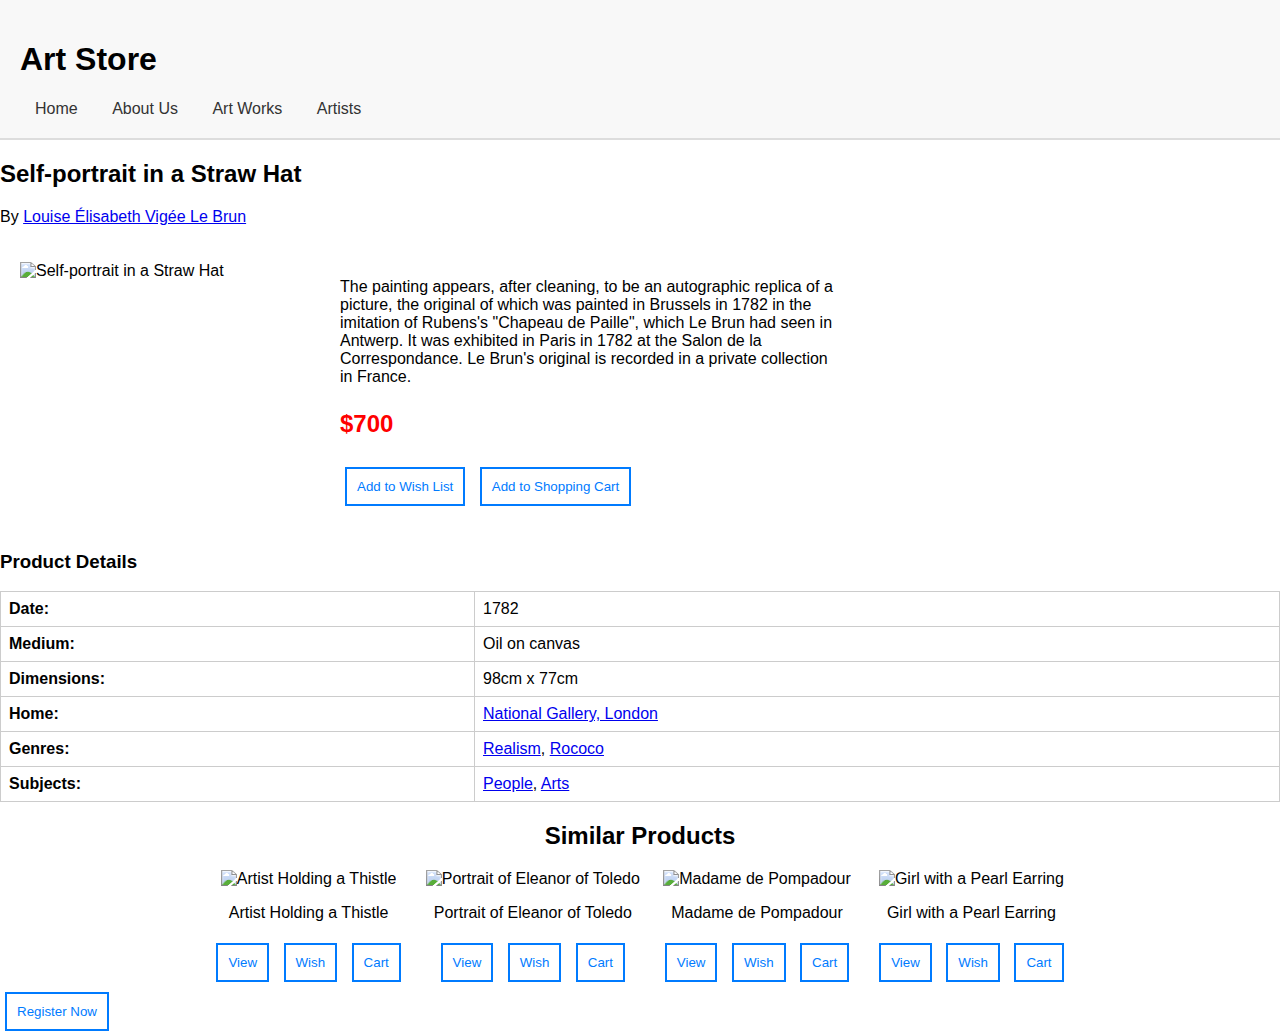
==== index.html @ 7c68e3cb "Add files via upload" ====
<!DOCTYPE html>
<html lang="en">
<head>
    <meta charset="UTF-8">
    <meta name="viewport" content="width=device-width, initial-scale=1.0">
    <title>Art Store</title>
    <link rel="stylesheet" href="styles.css">
</head>
<body>
    <header>
        <h1>Art Store</h1>
        <nav>
            <a href="#">Home</a>
            <a href="#">About Us</a>
            <a href="#">Art Works</a>
            <a href="#">Artists</a>
        </nav>
    </header>

    

    <main>
        <section class="product">
            <h2>Self-portrait in a Straw Hat</h2>
            <p>By <a href="#">Louise Élisabeth Vigée Le Brun</a></p>

            <div class="product-container">
                <img src="images/image5.jpg" alt="Self-portrait in a Straw Hat">
                
                <div class="product-info">
                    <p>
                        The painting appears, after cleaning, to be an autographic replica of a picture, 
                        the original of which was painted in Brussels in 1782 in the imitation of Rubens's 
                        "Chapeau de Paille", which Le Brun had seen in Antwerp. It was exhibited in Paris in 1782 
                        at the Salon de la Correspondance. Le Brun's original is recorded in a private collection in France.
                    </p>
                    <p class="price"><strong>$700</strong></p>
                    <button>Add to Wish List</button>
                    <button>Add to Shopping Cart</button>
                </div>
            </div>

            <div class="product-details">
                <h3>Product Details</h3>
                <table>
                    <tr>
                        <td><strong>Date:</strong></td>
                        <td>1782</td>
                    </tr>
                    <tr>
                        <td><strong>Medium:</strong></td>
                        <td>Oil on canvas</td>
                    </tr>
                    <tr>
                        <td><strong>Dimensions:</strong></td>
                        <td>98cm x 77cm</td>
                    </tr>
                    <tr>
                        <td><strong>Home:</strong></td>
                        <td><a href="#">National Gallery, London</a></td>
                    </tr>
                    <tr>
                        <td><strong>Genres:</strong></td>
                        <td><a href="#">Realism</a>, <a href="#">Rococo</a></td>
                    </tr>
                    <tr>
                        <td><strong>Subjects:</strong></td>
                        <td><a href="#">People</a>, <a href="#">Arts</a></td>
                    </tr>
                </table>
            </div>
        </section>

        <section class="similar-products">
            <h2>Similar Products</h2>
            <div class="product-grid">
                <div class="product">
                    <img src="images/image1.jpg" alt="Artist Holding a Thistle">
                    <p>Artist Holding a Thistle</p>
                    <button>View</button> <button>Wish</button> <button>Cart</button>
                </div>
                <div class="product">
                    <img src="images/image2.jpg" alt="Portrait of Eleanor of Toledo">
                    <p>Portrait of Eleanor of Toledo</p>
                    <button>View</button> <button>Wish</button> <button>Cart</button>
                </div>
                <div class="product">
                    <img src="images/image3.jpg" alt="Madame de Pompadour">
                    <p>Madame de Pompadour</p>
                    <button>View</button> <button>Wish</button> <button>Cart</button>
                </div>
                <div class="product">
                    <img src="images/image4.jpg" alt="Girl with a Pearl Earring">
                    <p>Girl with a Pearl Earring</p>
                    <button>View</button> <button>Wish</button> <button>Cart</button>
                </div>
            </div>
        </section>
        
            <a href="register.html">
                <button class="register-btn">Register Now</button>
            </a>
        </section>
    </main>
</body>
</html>
---- styles.css ----
body {
    font-family: Arial, sans-serif;
    margin: 0;
    padding: 0;
}

header {
    background-color: #f8f8f8;
    padding: 20px;
    text-align: left; /* Changed to left-align the header */
    border-bottom: 2px solid #ddd;
}

nav a {
    margin: 0 15px;
    text-decoration: none;
    color: #333;
}

.product-container {
    display: flex;
    gap: 20px;
    align-items: flex-start;
    padding: 20px;
}

.product-container img {
    width: 300px;
    height: auto;
}

.product-info {
    max-width: 500px;
}

.price {
    color: red;
    font-size: 1.5em;
}

button {
    background-color: white; /* White background */
    color: #007bff; /* Blue text */
    padding: 10px;
    border: 2px solid #007bff; /* Blue border */
    cursor: pointer;
    margin: 5px;
}

button:hover {
    background-color: #007bff; /* Blue background on hover */
    color: white; /* White text on hover */
}

.product-details {
    margin-top: 20px;
}

table {
    width: 100%;
    border-collapse: collapse;
}

table td {
    padding: 8px;
    border: 1px solid #ccc;
}

.similar-products {
    margin-top: 30px;
}

.product-list {
    display: flex;
    gap: 20px;
    justify-content: center;
}

.similar-item {
    text-align: center;
}

.similar-products {
    text-align: center;
    margin-top: 20px;
}

.product-grid {
    display: flex;
    justify-content: center;
    gap: 20px;
    flex-wrap: wrap;
}
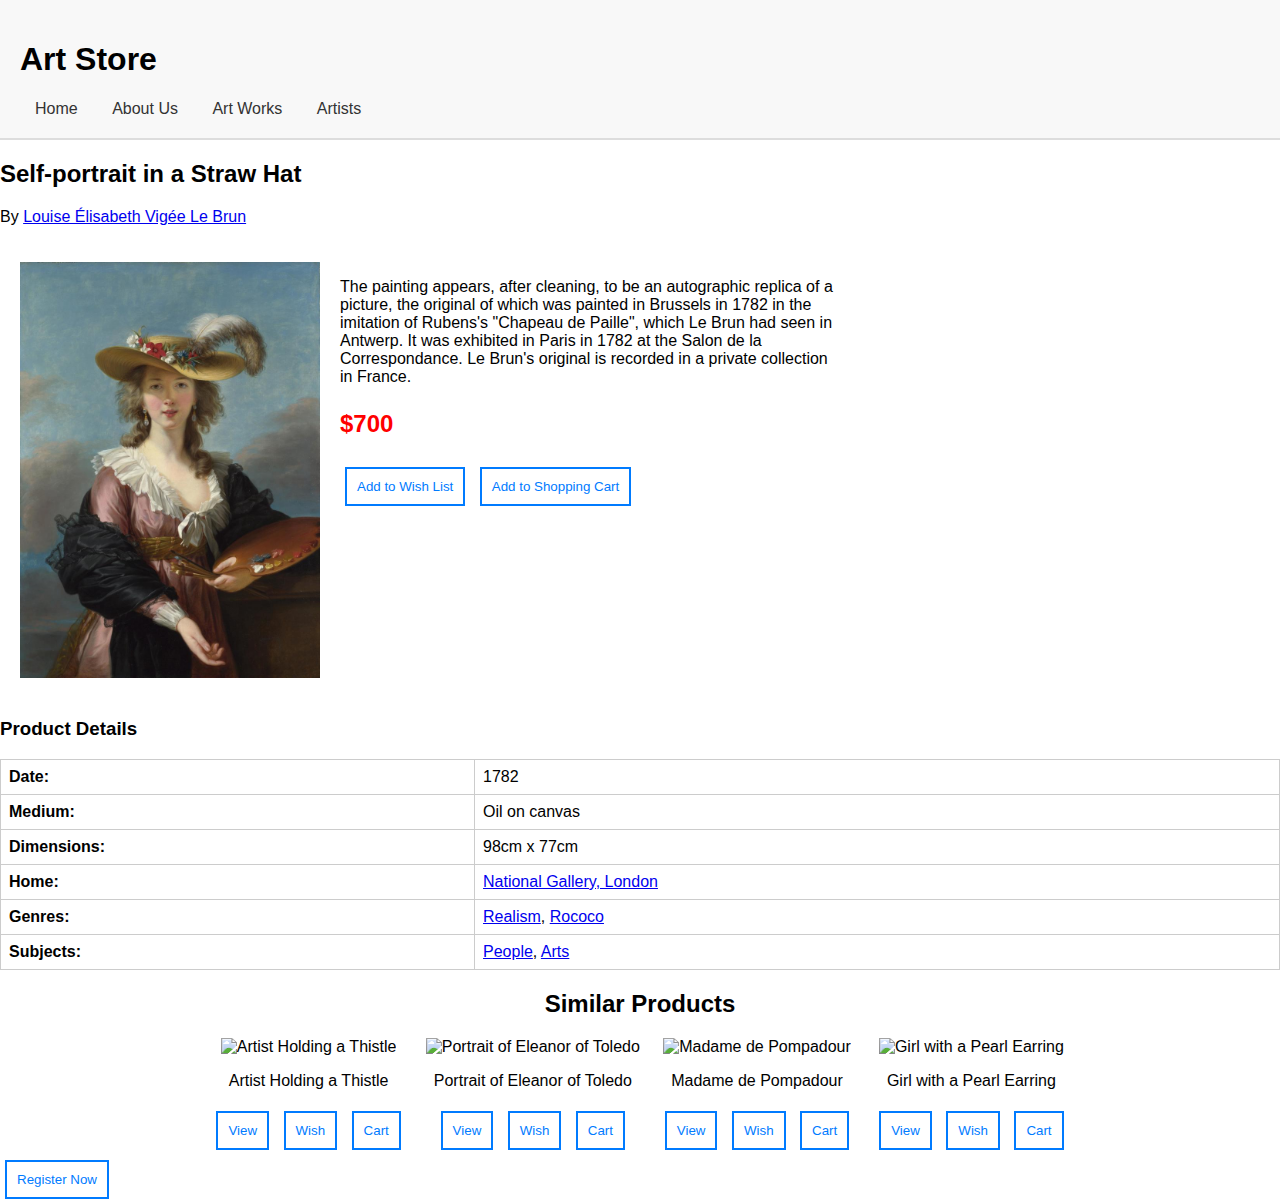
==== commit adce78a1: "Update index.html" ====
--- a/index.html
+++ b/index.html
@@ -25,7 +25,7 @@
             <p>By <a href="#">Louise Élisabeth Vigée Le Brun</a></p>
 
             <div class="product-container">
-                <img src="images/image5.jpg" alt="Self-portrait in a Straw Hat">
+                <img src="Images/image5.jpg" alt="Self-portrait in a Straw Hat">
                 
                 <div class="product-info">
                     <p>
--- a/styles.css
+++ b/styles.css
@@ -7,7 +7,7 @@
 header {
     background-color: #f8f8f8;
     padding: 20px;
-    text-align: left; /* Changed to left-align the header */
+    text-align: left; 
     border-bottom: 2px solid #ddd;
 }
 
@@ -39,17 +39,17 @@
 }
 
 button {
-    background-color: white; /* White background */
-    color: #007bff; /* Blue text */
+    background-color: white; 
+    color: #007bff; 
     padding: 10px;
-    border: 2px solid #007bff; /* Blue border */
+    border: 2px solid #007bff; 
     cursor: pointer;
     margin: 5px;
 }
 
 button:hover {
-    background-color: #007bff; /* Blue background on hover */
-    color: white; /* White text on hover */
+    background-color: #007bff; 
+    color: white; 
 }
 
 .product-details {
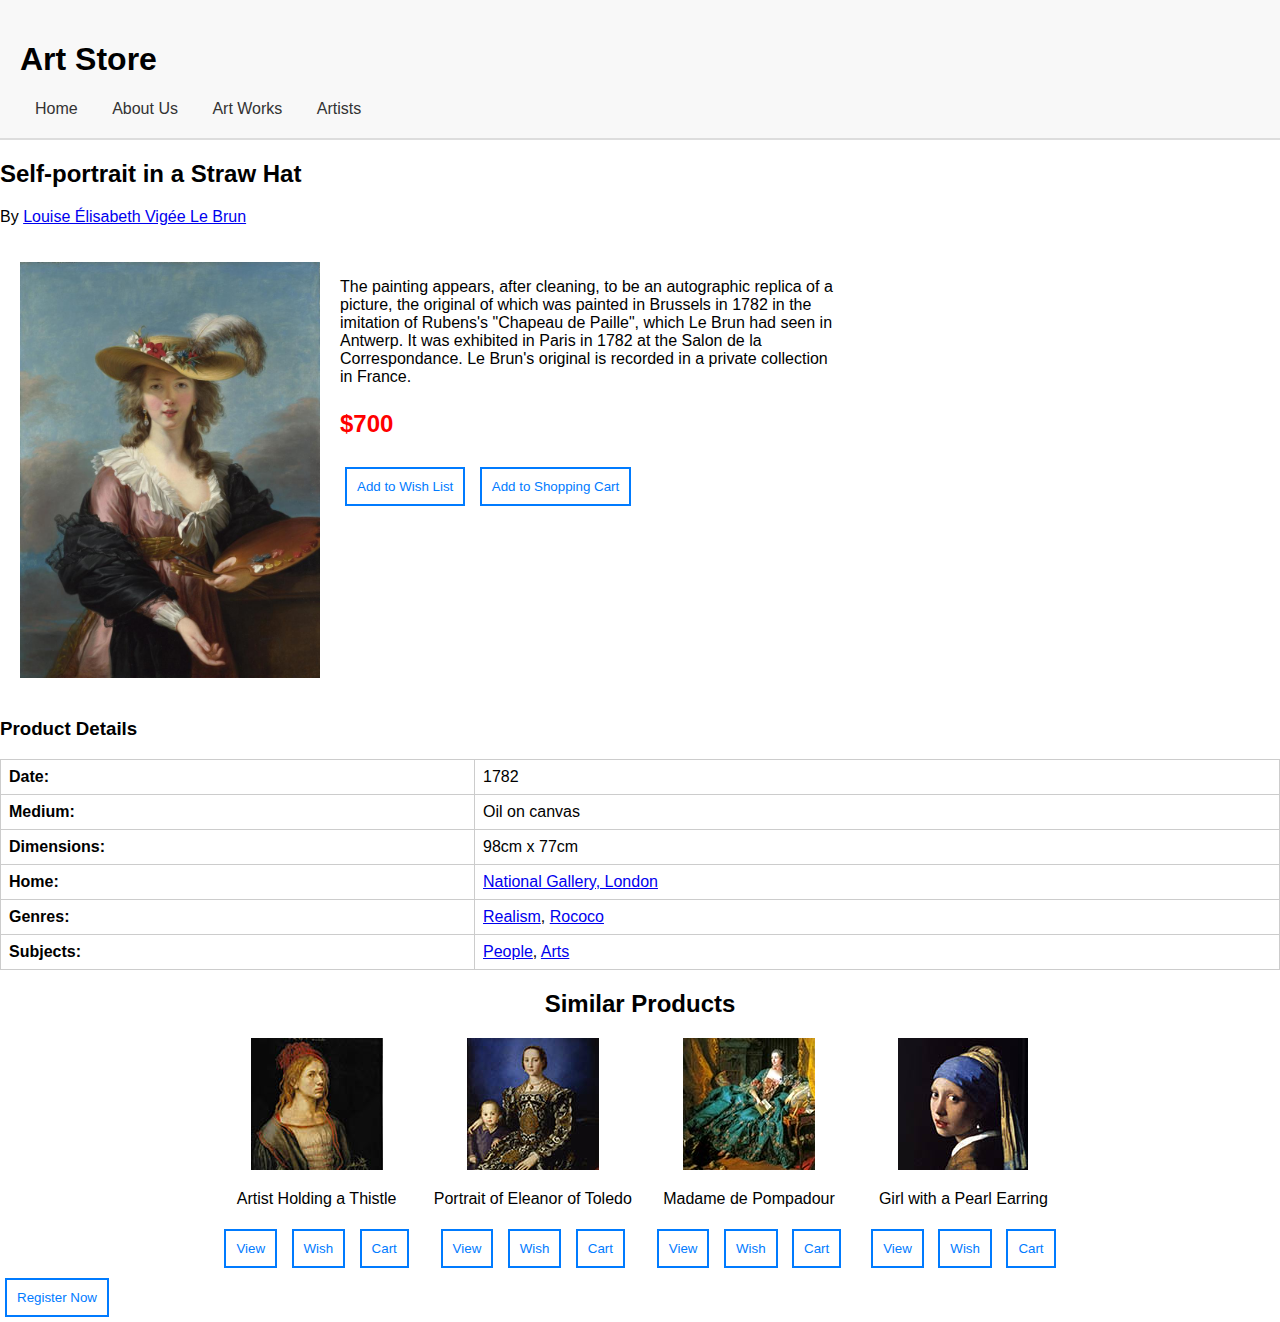
==== commit 151767d1: "Update index.html" ====
--- a/index.html
+++ b/index.html
@@ -25,7 +25,7 @@
             <p>By <a href="#">Louise Élisabeth Vigée Le Brun</a></p>
 
             <div class="product-container">
-                <img src="Images/image5.jpg" alt="Self-portrait in a Straw Hat">
+                <img src="/Images/image5.jpg" alt="Self-portrait in a Straw Hat">
                 
                 <div class="product-info">
                     <p>
@@ -75,22 +75,22 @@
             <h2>Similar Products</h2>
             <div class="product-grid">
                 <div class="product">
-                    <img src="images/image1.jpg" alt="Artist Holding a Thistle">
+                    <img src="/Images/image1.jpg" alt="Artist Holding a Thistle">
                     <p>Artist Holding a Thistle</p>
                     <button>View</button> <button>Wish</button> <button>Cart</button>
                 </div>
                 <div class="product">
-                    <img src="images/image2.jpg" alt="Portrait of Eleanor of Toledo">
+                    <img src="/Images/image2.jpg" alt="Portrait of Eleanor of Toledo">
                     <p>Portrait of Eleanor of Toledo</p>
                     <button>View</button> <button>Wish</button> <button>Cart</button>
                 </div>
                 <div class="product">
-                    <img src="images/image3.jpg" alt="Madame de Pompadour">
+                    <img src="/Images/image3.jpg" alt="Madame de Pompadour">
                     <p>Madame de Pompadour</p>
                     <button>View</button> <button>Wish</button> <button>Cart</button>
                 </div>
                 <div class="product">
-                    <img src="images/image4.jpg" alt="Girl with a Pearl Earring">
+                    <img src="/Images/image4.jpg" alt="Girl with a Pearl Earring">
                     <p>Girl with a Pearl Earring</p>
                     <button>View</button> <button>Wish</button> <button>Cart</button>
                 </div>
